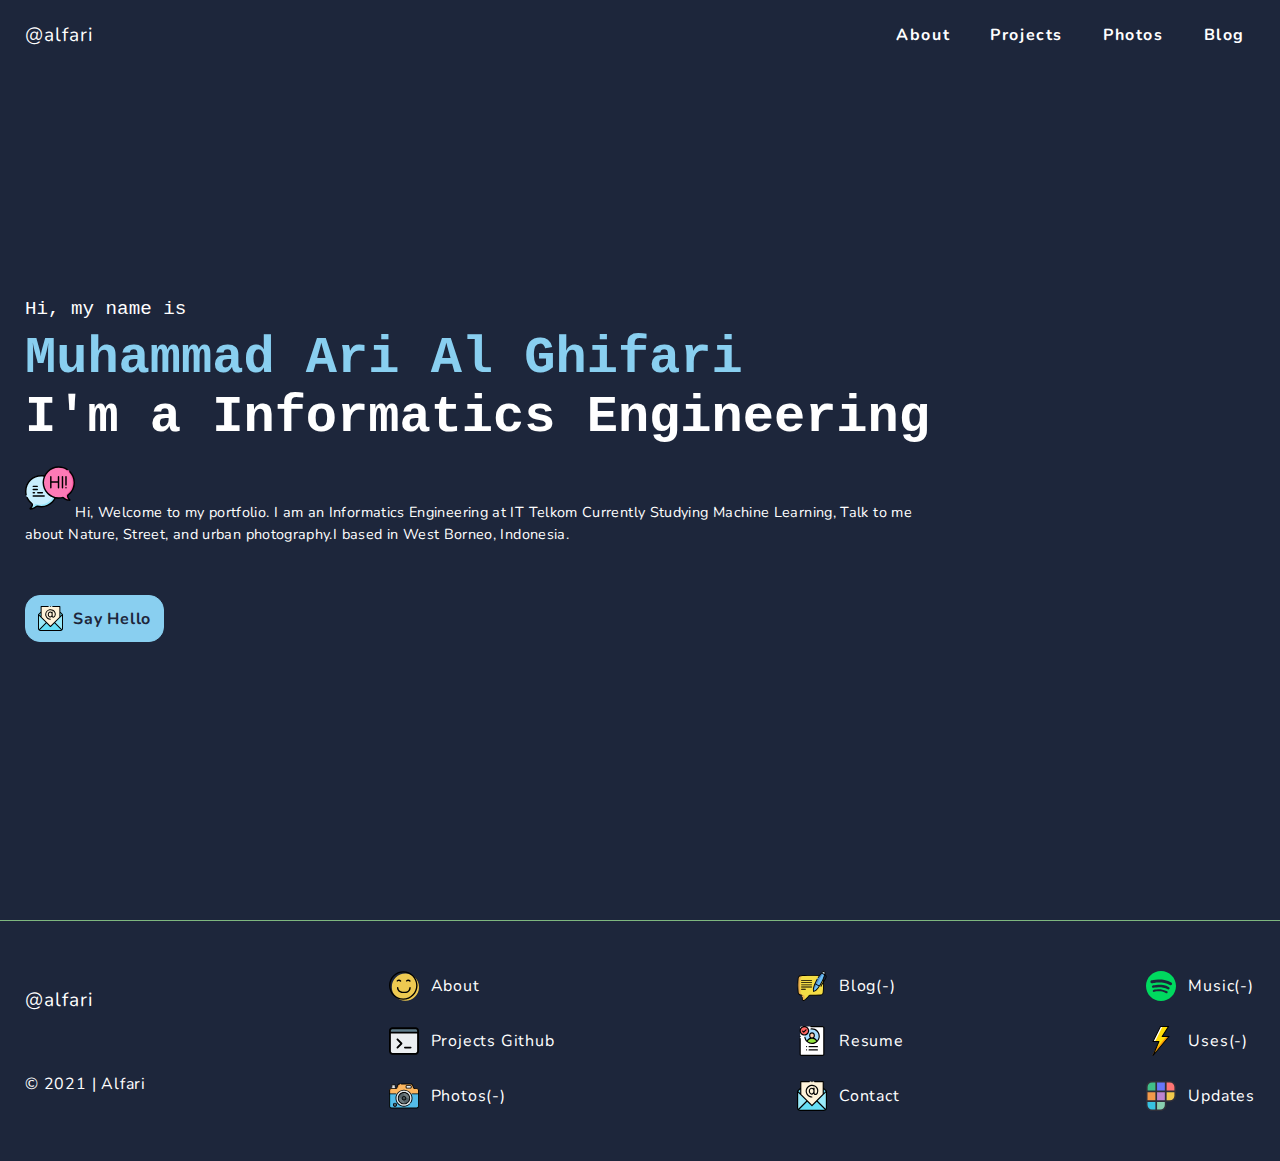
==== index.html @ 3ae726b8 "main" ====
<!DOCTYPE html>
<html lang="en">

    <head>
        <title>Alfari</title>
        <link rel="apple-touch-icon" sizes="180x180" href="/apple-touch-icon.png">
        <link rel="icon" type="image/png" sizes="32x32" href="/favicon-32x32.png">
        <link rel="icon" type="image/png" sizes="16x16" href="/favicon-16x16.png">
        <link rel="manifest" href="/site.webmanifest">
        <link rel="mask-icon" href="/safari-pinned-tab.svg" color="#5bbad5">
        <meta name="msapplication-TileColor" content="#da532c">
        <meta name="theme-color" content="#ffffff">

        <meta charset="UTF-8">

        <meta property="og:title" content="Muhammad Ari Al Ghifari" />
        <meta property="og:type" content="website" />
        <meta property="og:url" content="https://alfari.net" />
        <meta property="og:description"
            content="Hi! I'm Alfari. Welcome to my portfolio. I am an Informatics Engineering at IT Telkom Currently Studying Machine Learning, Talk to me about Nature, Street, and urban photography.I based in West Borneo, Indonesia." />
        <meta property="og:locale" content="en_US" />
        <meta property="og:image" content="./img/readme/alfari.png" />

        <meta name="twitter:card" content="summary">
        <meta name="twitter:title" content="Muhammad Ari Al Ghifari">
        <meta name="twitter:description"
            content="Hi, Welcome to my portfolio. I am an Informatics Engineering at IT Telkom Currently Studying Machine Learning, Talk to me about Nature, Street, and urban photography.I based in West Borneo, Indonesia..">
        <meta name="twitter:image" content="./img/readme/alfari.png">

        <meta name="viewport" content="width=device-width, initial-scale=1.0">
        <meta name="author" content="Alfari, muhammadarialghifari57@gmail.com">
        <meta name="copyright" content="Alfari">
        <meta name="description"
            content="Hi, Welcome to my portfolio. I am an Informatics Engineering at IT Telkom Currently Studying Machine Learning, Talk to me about Nature, Street, and urban photography.I based in West Borneo, Indonesia.">
        <meta name="keywords"
            content="Alfari, alfari, muhammad ari al ghifari, muhammad ari, programmer, institut teknologi telkom, telkom, ari">

        <link rel="canonical" href="https://alfari.net" />

        <link rel="preconnect" href="https://fonts.googleapis.com">
        <link rel="preconnect" href="https://fonts.gstatic.com" crossorigin>
        <link href="https://fonts.googleapis.com/css?family=Libre+Baskerville:700|Nunito"
            rel="stylesheet">

        <link rel="stylesheet"
            href="https://cdnjs.cloudflare.com/ajax/libs/font-awesome/5.15.3/css/all.min.css"
            integrity="sha512-iBBXm8fW90+nuLcSKlbmrPcLa0OT92xO1BIsZ+ywDWZCvqsWgccV3gFoRBv0z+8dLJgyAHIhR35VZc2oM/gI1w=="
            crossorigin="anonymous" referrerpolicy="no-referrer" />

        <link rel="stylesheet" href="./css/main.css" type="text/css">
        <link rel="stylesheet" href="./css/header.css" type="text/css">
        <link rel="stylesheet" href="./css/home.css" type="text/css">
        <link rel="stylesheet" href="./css/projects.css" type="text/css">
        <link rel="stylesheet" href="./css/footer.css" type="text/css">
    </head>
        
        
    <body>
        <header class="header">
            <a href="/" class="header-logo">@alfari</a>
            <nav class="nav">
                <div class="toggle"><i class="fas fa-bars"></i></div>
                <ul class="nav-menu">
                    <li class="nav-item"><a href="/about/">About</a></li>
                    <li class="nav-item"><a href="/project/">Projects</a></li>
                    <li class="nav-item"><a href="/photo/">Photos</a></li>
                    <li class="nav-item"><a href="/blog/">Blog</a></li>
                </ul>
            </nav>
        </header>
        <main class="main-container home-section">
            <section id="home">
                <div class="landing-page-details">
                    <h1 class="small-title">Hi, my name is</h1>
                    <h2 class="big-title my-name pink">Muhammad Ari Al Ghifari</h2>
                    <h3 class="big-title">I'm a Informatics Engineering</h3>
                    <div class="short-bio">
                        <img src="./img/hello.svg" alt="Hello">
                        <p>Hi, Welcome to my portfolio. 
                        I am an Informatics Engineering at IT Telkom Currently Studying Machine Learning, Talk to me about Nature, Street, and urban photography.I based in West Borneo, Indonesia.</p>
                    </div>
                    <div class="cta-container email-container">
                        <a href="mailto:muhammadarialghifari57@gmail.com" class="cta email-button">
                            <img src="./img/email.svg" alt="Email Icon">
                            <span>Say Hello</span>
                        </a>
                    </div>
                </div>
                <div class="landing-page-socials">
                    <ul>
                        <li class="social-link">
                            <a href="https://github.com/alfari24" aria-label="GitHub"
                                target="_blank">
                                <i class="fab fa-github"></i>
                            </a>
                        </li>
                        <li class="social-link">
                            <a href="#" aria-label="LinkedIn"
                                target="_blank">
                                <i class="fab fa-linkedin-in"></i>
                            </a>
                        </li>
                        <li class="social-link">
                            <a href="#" aria-label="Twitter"
                                target="_blank">
                                <i class="fab fa-twitter"></i>
                            </a>
                        </li>
                        <li class="social-link">
                            <a href="https://www.instagram.com/alfari_zero/" aria-label="Instagram"
                                target="_blank">
                                <i class="fab fa-instagram"></i>
                            </a>
                        </li>
                    </ul>
                </div>
            </section>
        </main>
<!--
    HALAMAN BAWAH AWAL
-->
        <footer class="footer-container">
            <div class="footer">
                <div class="footer-column">
                    <a href="/" class="footer-logo">@alfari</a>
                    <div class="socials">
                        <ul>
                            <li class="social-link">
                                <a href="https://github.com/alfari24" aria-label="GitHub"
                                    target="_blank">
                                    <i class="fab fa-github"></i>
                                </a>
                            </li>
                            <li class="social-link">
                                <a href="#"
                                    aria-label="LinkedIn" target="_blank">
                                    <i class="fab fa-linkedin-in"></i>
                                </a>
                            </li>
                            <li class="social-link">
                                <a href="#" aria-label="Twitter"
                                    target="_blank">
                                    <i class="fab fa-twitter"></i>
                                </a>
                            </li>
                            <li class="social-link">
                                <a href="https://www.instagram.com/alfari_zero/"
                                    aria-label="Instagram" target="_blank">
                                    <i class="fab fa-instagram"></i>
                                </a>
                            </li>
                        </ul>
                    </div>
                    <span class="copyright">&copy; 2021 | Alfari</span>
                </div>
                <div class="footer-column">
                    <a href="/about.html" class="footer-button">
                        <img src="./img/smile.svg" alt="Smile Icon">
                        About
                    </a>
                    <a href="https://github.com/alfari24" class="footer-button">
                        <img src="./img/coding.svg" alt="Code Icon">
                        Projects Github
                    </a>
                    <a href="#" class="footer-button">
                        <img src="./img/camera.svg" alt="Camera Icon">
                        Photos(-)
                    </a>
                </div>
                <div class="footer-column">
                    <a href="#" class="footer-button">
                        <img src="./img/blog.svg" alt="Blog Icon">
                        Blog(-)
                    </a>
                    <a href="/alfari.pdf" class="footer-button">
                        <img src="./img/resume.svg" alt="Resume Icon">
                        Resume
                    </a>
                    <a href="mailto:muhammadarialghifari57@gmail.com" class="footer-button">
                        <img src="./img/email.svg" alt="Email Icon">
                        Contact
                    </a>
                </div>
                <div class="footer-column">
                    <a href="#" class="footer-button">
                        <img src="./img/spotify.svg" alt="Spotify Icon">
                        Music(-)
                    </a>
                    <a href="#" class="footer-button">
                        <img src="./img/uses.svg" alt="Lightning Icon">
                        Uses(-)
                    </a>
                    <a href="https://www.polywork.com/alfari" class="footer-button">
                        <img src="./img/polywork.svg" alt="PolyWork Icon">
                        Updates
                    </a>
                </div>
            </div>
        </footer>
<!--
    HALAMAN BAWAH AKHIR
-->
        <script src="./js/main.js"></script>
    </body>

</html>
---- css/main.css ----
* {
    margin: 0;
    padding: 0;
    box-sizing: border-box;
    font-family: 'Nunito', sans-serif;
    font-size: 16px;
    font-weight: 400;
    color: #FFFFFF;
    scroll-behavior: smooth;
}

body {
    background-color: #1D263B;
}

h1, h2, h3 {
    font-family: 'Fira Code', monospace;
}

h2 {
    margin: 0 auto;
    text-align: center;
    font-size: 1.5em;
    font-weight: 700;
}

h3 {
    margin: 0 auto;
    text-align: center;
    font-size: 1.4em;
    font-weight: 700;
}

a, span {
    font-family: inherit;
    font-size: inherit;
    font-weight: inherit;
}

.green {
    color: #7EB77F;
}

.bold {
    font-weight: 700;
}

.pink {
    font-family: inherit;
    font-size: inherit;
    font-weight: inherit;
    color: #89CFF0;
}

ul {
    list-style-type: none;
}

.social-link a i {
    transition: all 0.2s ease;
}

.social-link a i:hover {
    color: #F08CAE;
}

.main-container {
    margin: 0 auto;
    padding: 0 25px;
    text-align: center;
    max-width: 1600px;
}

section {
    margin: 0 auto;
    display: flex;
    flex-direction: column;
    justify-content: center;
    text-align: left;
    padding-top: 100px;
}

section .hyperlink {
    color: #F08CAE;
    font-weight: 700;
    text-decoration: underline;
    transition: all 0.2s ease;
}

section .hyperlink:hover {
    color: #7EB77F;
}

.section-description {
    margin: 50px auto 0 auto;
    text-align: center;
    max-width: 1000px;
    line-height: 1.5em;
    letter-spacing: 0.025em;
}

.page-title {
    margin: 0 auto;
    display: flex;
    justify-content: center;
    align-items: center;
}

.page-title img {
    height: 40px;
    width: auto;
    margin-right: 20px;
}

@media only screen and (min-width: 768px) {
    h2 {
        font-size: 2em;
    }
    h3 {
        font-size: 2em;
    }
}
---- css/header.css ----
a {
    text-decoration: none;
}

header {
    margin: 0 auto;
    width: 100%;
    max-width: 1600px;
    display: flex;
    flex-direction: row;
    justify-content: space-between;
    text-align: center;
    align-items: center;
    height: 70px;
    padding: 0 15px;
    z-index: 2;
    background-color: #1D263B;
}

.header-logo {
    padding: 10px;
    font-size: 1.2em;
    letter-spacing: 0.05em;
}

.nav-menu {
    list-style-type: none;
    position: absolute;
    display: flex;
    justify-content: space-evenly;
    flex-direction: column;
    align-items: center;
    left: 0;
    min-height: 50%;
}

.nav-item {
    text-align: center;
    display: none;
}

.nav-item a {
    display: block;
    padding: 20px;
    font-weight: 700;
    width: 100vw;
    letter-spacing: 0.1em;
    transition: all 0.2s ease;
}

.nav-item a:hover, .nav-item a:focus {
    color: #F08CAE;
    text-decoration: underline;
}

.active {
    background-color: #6B818C;
}

.active .nav-item {
    display: block;
}

.toggle {
    padding: 1.1em;
}

.toggle i {
    font-size: 2em;
}

@media only screen and (min-width: 768px) {
    .nav {
        display: flex;
        text-align: center;
        justify-content: space-between;
        align-items: center;
    }
    .nav-menu {
        position: relative;
        align-items: center;
        flex-direction: row;
        background-color: #1D263B;
        height: fit-content;
    }
    .nav-item {
        position: relative;
        display: block;
        width: fit-content;
        margin: 0;
    }
    .nav-item a {
        width: fit-content;
        color: #FFFFFF;
    }
    .toggle {
        display: none;
    }
    
}
---- css/home.css ----
.main-container {
    margin: -100px auto 0 auto;
}

/* --- LANDING PAGE --- */

#home {
    margin: 0 auto;
    display: flex;
    flex-direction: column;
    align-items: center;
    justify-content: space-between;
    min-height: 100vh;
}

.landing-page-details {
    margin: auto 0;
    display: flex;
    flex-direction: column;
    justify-content: center;
}

.landing-page-socials ul {
    display: flex;
    flex-direction: row;
}

.landing-page-socials ul li a i {
    font-size: 1.5em;
    padding: 10px;
    margin: 0 5px;
}

.small-title {
    text-align: left;
    font-size: 1.2em;
    margin-bottom: 0.5em;
}

.my-name {
    font-weight: 700;
    /*letter-spacing: 0em;*/
    font-family: 'Fira Code', monospace;
}
/*font tampilan mobile*/
.big-title {
    margin: 0;
    text-align: left;
    font-size: 1.25em;
}

.short-bio {
    margin-top: 1em;
    display: flex;
    flex-direction: column;
    align-items: flex-start;
}

.short-bio p {
    margin-top: -0.75em;
    font-size: 0.90em;
    line-height: 1.5em;
    text-indent: 3.5em;
    letter-spacing: 0.025em;
}

.cta-container {
    margin: 0 auto;
}

.email-container {
    margin: 0;
}

.cta {
    display: flex;
    text-align: center;
    align-items: center;
    width: fit-content;
    padding: 10px 12px;
    border-radius: 15px;
    border: 1px solid #FFFFFF;
    font-weight: 700;
    letter-spacing: 0.05em;
    color: #1D263B;
    background-color: #FFFFFF;
    margin-top: 50px;
    transition: all 0.2s ease;
    cursor: pointer;
}

.cta img {
    height: 25px;
    width: 25px;
}

.cta span {
    margin-left: 10px;
    color: #1D263B;
    font-weight: 700;
}

.email-button {
    border: 1px solid #89CFF0;
    background-color: #89CFF0;
}

.cta:hover {
    border: 1px solid #7EB77F;
    background-color: #7EB77F;
    padding: 10px 20px;
}

@media only screen and (min-width: 768px) {
    .big-title {
        font-size: 3.25em;
    }
    .short-bio {
        max-width: 75%;
    }
    #home {
        flex-direction: row;
    }
    .landing-page-socials ul {
        flex-direction: column;
    }
    .landing-page-socials ul li a i {
        margin: 5px 0;
    }
}
---- css/projects.css ----
em {
    color: #1D263B;
}

.projects {
    padding-top: 100px;
    max-width: 1200px;
}

.project-cards-container {
    margin-top: 50px;
    height: fit-content;
}

.card {
    display: inline-flex;
    flex-direction: column;
    color: #1D263B;
}

.card:not(:last-child) {
    margin: 0 auto 2em auto;
}

.card-preview-img {
    max-width: 100%;
    border-radius: 10px 10px 0 0;
    padding: 5px;
    background-color: white;
}

.card-info {
    padding: 25px;
    background-color: #FFFFFF;
    border-radius: 0 0 10px 10px;
}

.has-no-preview .card-info {
    border-radius: 10px;
}

.title-and-links {
    display: flex;
    justify-content: space-between;
    align-items: center;
    margin-bottom: 10px;
}

.project-title {
    font-size: 1.2em;
    font-weight: 700;
    letter-spacing: 0.05em;
    color: #1D263B;
}

.project-links {
    display: flex;
    flex-wrap: nowrap;
}

.project-links a i {
    padding: 5px;
}

.project-links a i {
    color: #F08CAE;
    font-size: 1.2em;
    transition: all 0.2s ease;
}

.project-links a i:hover {
    font-size: 1.25em;
    padding: 2px 5px;
    color: #7EB77F;
}

.project-links a:last-child {
    margin-left: 5px;
}

.project-skills {
    margin-bottom: 12px;
    padding-bottom: 12px;
    border-bottom: 1px solid #7EB77F;
}

.project-skills span {
    color: #0FA3B1;
    font-weight: 700;
    font-size: 0.9em;
    letter-spacing: 0.05em;
}

.project-skills span:not(:last-child) {
    margin-right: 10px;
}

.project-description {
    color: #1D263B;
}

@media only screen and (min-width: 768px) {
    .project-cards-container {
        column-count: 2;
        column-gap: 2em;
    }
}
---- css/footer.css ----
.footer-container {
    border-top: 1px solid #7EB77F;
    margin: 50px auto;
    padding-top: 50px;
}

.footer {
    margin: 0 auto;
    padding: 0 25px;
    display: grid;
    grid-template-columns: repeat(2, 1fr);
    row-gap: 25px;
}

.footer-column {
    display: flex;
    flex-direction: column;
    text-align: left;
    align-items: flex-start;
}

.footer-logo {
    font-size: 1.2em;
    margin-bottom: 5px;
    letter-spacing: 0.05em;
}

.socials {
    margin: 10px 0;
}

.socials ul {
    display: flex;
    flex-direction: row;
    align-items: center;
    text-align: center;
    margin: 15px 0;
}

.socials ul li:not(:last-child) {
    margin-right: 12px;
}

.socials ul li a i {
    font-size: 1.5em;
}

.copyright {
    margin-top: 5px;
    letter-spacing: 0.05em;
}

.footer-button {
    display: flex;
    text-align: center;
    align-items: center;
    letter-spacing: 0.05em;
    transition: all 0.2s ease;
}

.footer-button:hover {
    text-decoration: underline;
    color: #F08CAE;
}

.footer-button:not(:last-child) {
    margin-bottom: 25px;
}

.footer-button img {
    margin-right: 12px;
}

@media only screen and (min-width: 768px) {
    .footer {
        margin: 0 auto;
        padding: 0 25px;
        display: flex;
        text-align: center;
        align-items: center;
        justify-content: space-between;
        max-width: 1600px;
    }
}
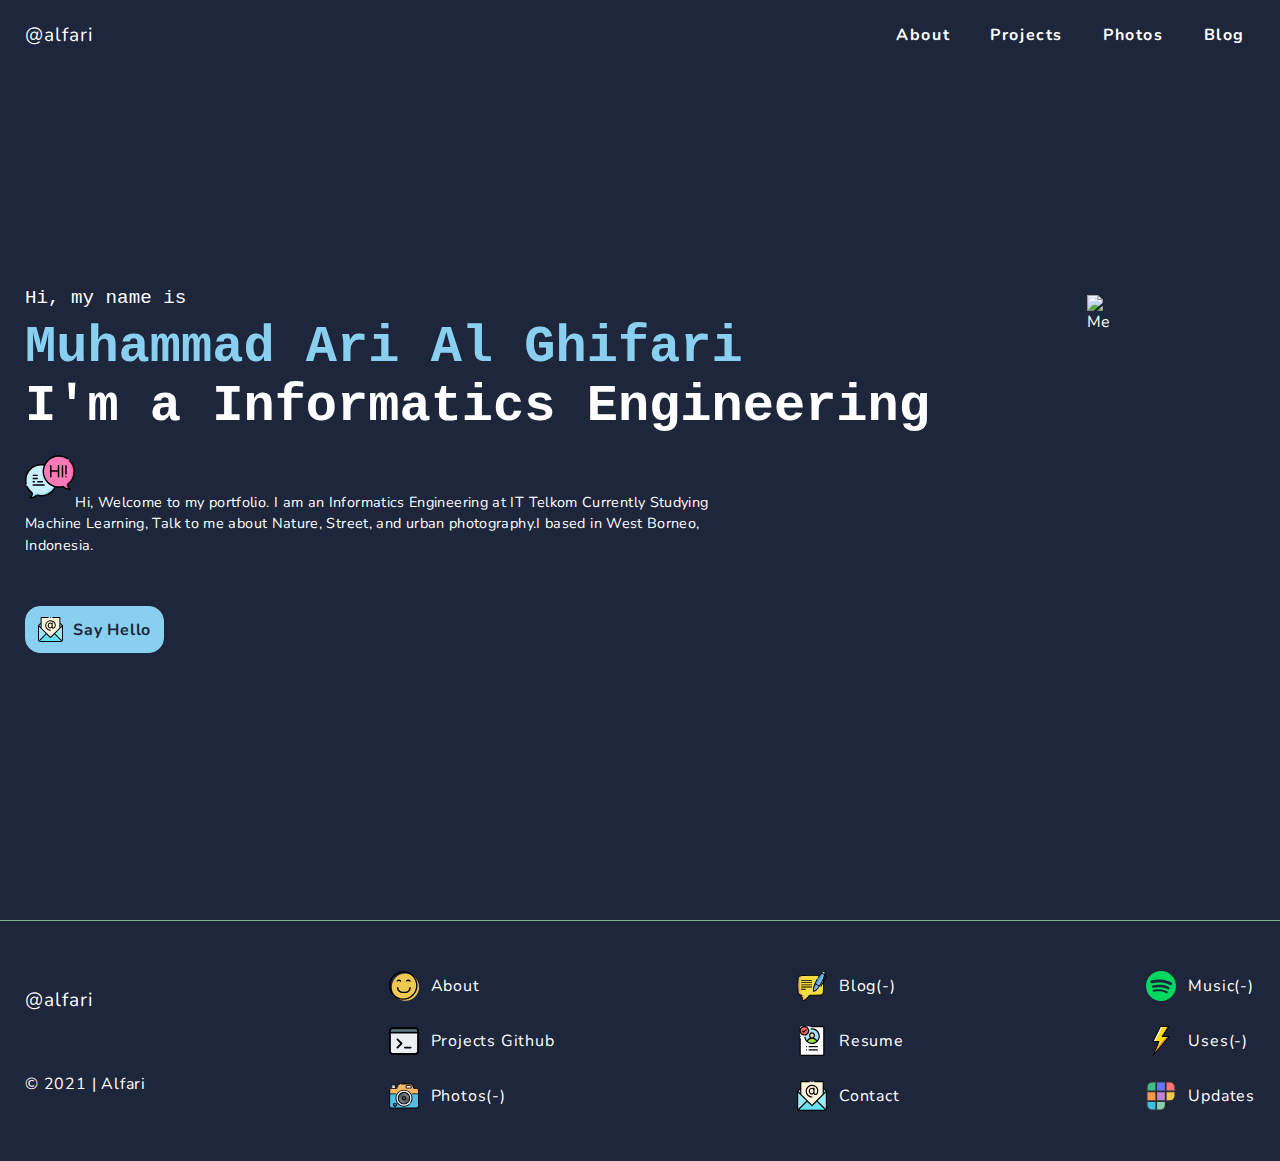
==== commit a5daa412: "main" ====
--- a/index.html
+++ b/index.html
@@ -86,6 +86,9 @@
                         </a>
                     </div>
                 </div>
+                <div class="art-me">
+                    <img src="./img/me-icon.gif" alt="Me">
+                </div>
                 <div class="landing-page-socials">
                     <ul>
                         <li class="social-link">
--- a/css/home.css
+++ b/css/home.css
@@ -110,6 +110,15 @@
     background-color: #7EB77F;
     padding: 10px 20px;
 }
+/* update*/
+.art-me {
+    display: none;
+    height: 350px;
+}
+
+.art-me img {
+    height: 100%;
+}
 
 @media only screen and (min-width: 768px) {
     .big-title {
@@ -117,6 +126,9 @@
     }
     .short-bio {
         max-width: 75%;
+    }
+    .art-me {
+        display: block;
     }
     #home {
         flex-direction: row;
@@ -127,4 +139,9 @@
     .landing-page-socials ul li a i {
         margin: 5px 0;
     }
+
+@media only screen and (min-width: 1000px) {
+    #home {
+        gap: 10%;
+    }
 }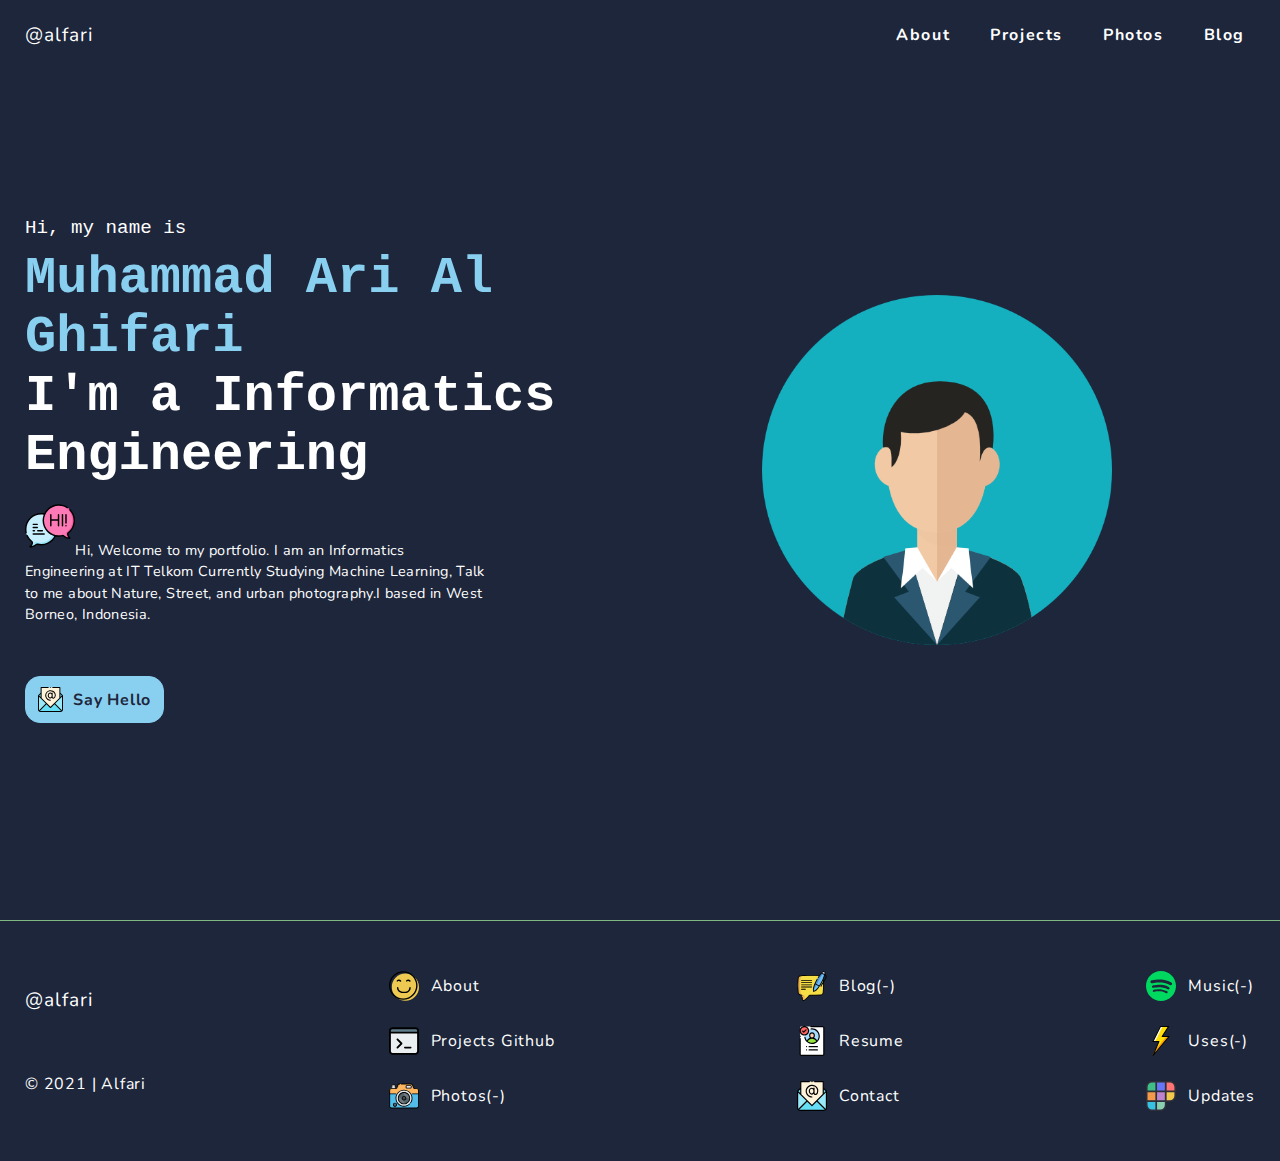
==== commit ee688b43: "main" ====
--- a/index.html
+++ b/index.html
@@ -4,8 +4,8 @@
     <head>
         <title>Alfari</title>
         <link rel="apple-touch-icon" sizes="180x180" href="/apple-touch-icon.png">
-        <link rel="icon" type="image/png" sizes="32x32" href="/favicon-32x32.png">
-        <link rel="icon" type="image/png" sizes="16x16" href="/favicon-16x16.png">
+        <link rel="icon" type="image/png" sizes="32x32" href="./img/favicon-32x32.png">
+        <link rel="icon" type="image/png" sizes="16x16" href="./img/favicon-16x16.png">
         <link rel="manifest" href="/site.webmanifest">
         <link rel="mask-icon" href="/safari-pinned-tab.svg" color="#5bbad5">
         <meta name="msapplication-TileColor" content="#da532c">
@@ -86,9 +86,11 @@
                         </a>
                     </div>
                 </div>
+                <!-- tampilan foto profile-->
                 <div class="art-me">
-                    <img src="./img/me-icon.gif" alt="Me">
-                </div>
+                    <img src="./img/profile.png" alt="Me">
+                </div>
+                <!-- tampilan foto profile-->
                 <div class="landing-page-socials">
                     <ul>
                         <li class="social-link">
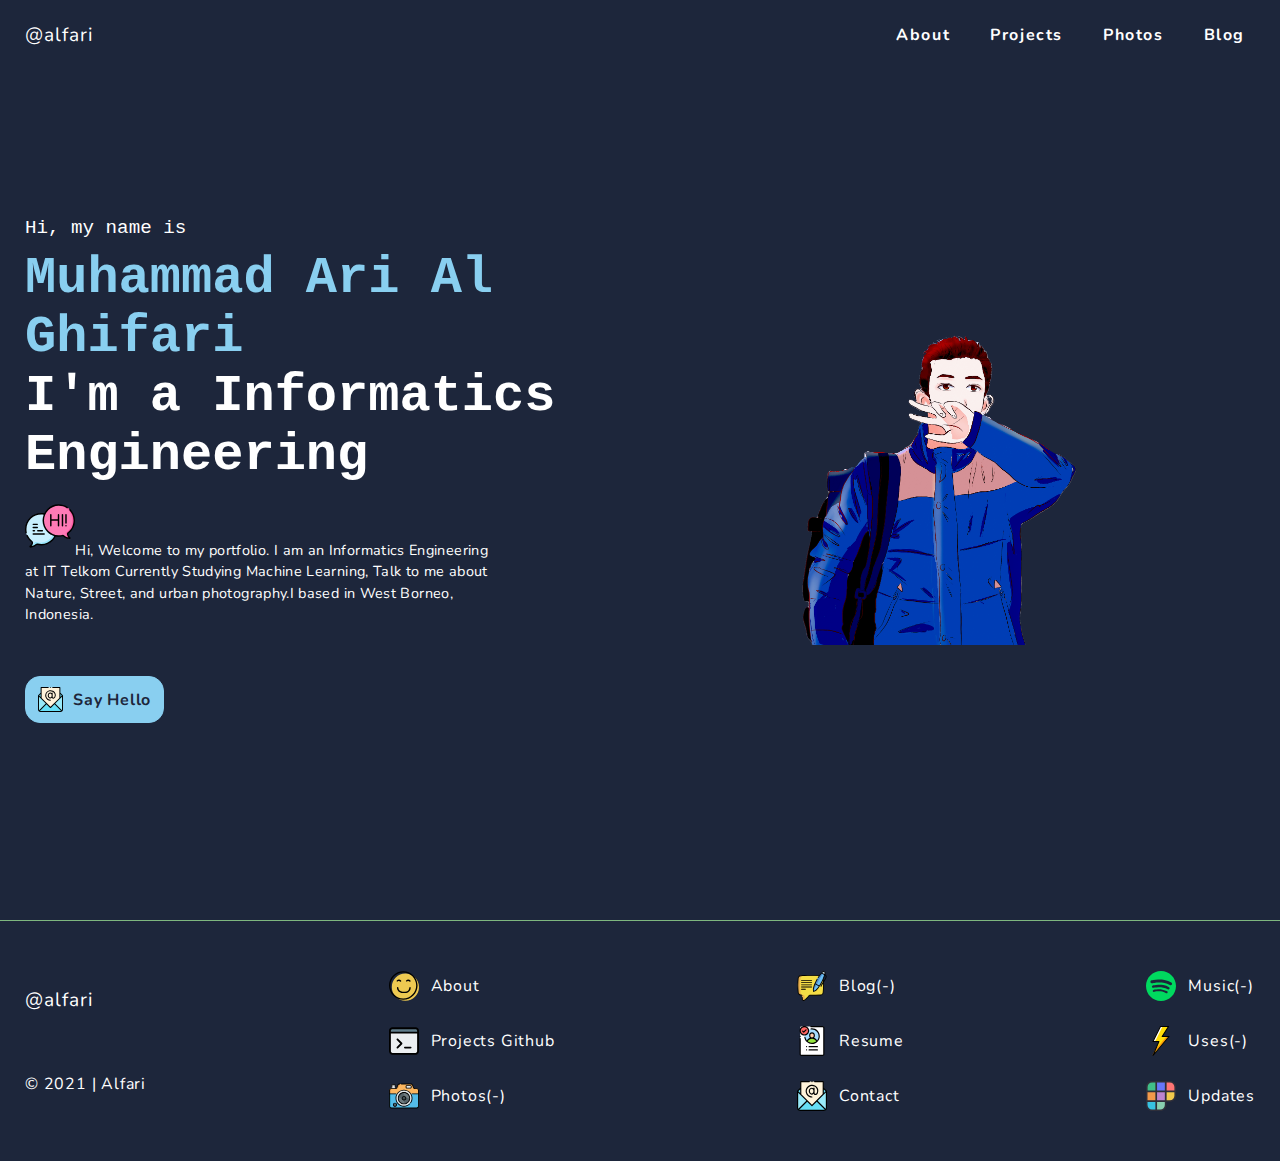
==== commit 53c46a6b: "main" ====
--- a/index.html
+++ b/index.html
@@ -4,8 +4,8 @@
     <head>
         <title>Alfari</title>
         <link rel="apple-touch-icon" sizes="180x180" href="/apple-touch-icon.png">
-        <link rel="icon" type="image/png" sizes="32x32" href="./img/favicon-32x32.png">
-        <link rel="icon" type="image/png" sizes="16x16" href="./img/favicon-16x16.png">
+        <link rel="icon" type="image/png" sizes="32x32" href="./img/app32x32.png">
+        <link rel="icon" type="image/png" sizes="16x16" href="./img/app16x16.png">
         <link rel="manifest" href="/site.webmanifest">
         <link rel="mask-icon" href="/safari-pinned-tab.svg" color="#5bbad5">
         <meta name="msapplication-TileColor" content="#da532c">
@@ -88,7 +88,7 @@
                 </div>
                 <!-- tampilan foto profile-->
                 <div class="art-me">
-                    <img src="./img/profile.png" alt="Me">
+                    <img src="./img/ganteng.png" alt="Me">
                 </div>
                 <!-- tampilan foto profile-->
                 <div class="landing-page-socials">
@@ -177,7 +177,7 @@
                         <img src="./img/blog.svg" alt="Blog Icon">
                         Blog(-)
                     </a>
-                    <a href="/alfari.pdf" class="footer-button">
+                    <a href="/resume/alfari.pdf" class="footer-button">
                         <img src="./img/resume.svg" alt="Resume Icon">
                         Resume
                     </a>
--- a/css/home.css
+++ b/css/home.css
@@ -139,8 +139,9 @@
     .landing-page-socials ul li a i {
         margin: 5px 0;
     }
+}
 
-@media only screen and (min-width: 1000px) {
+@media only screen and (min-width: 1000px){
     #home {
         gap: 10%;
     }
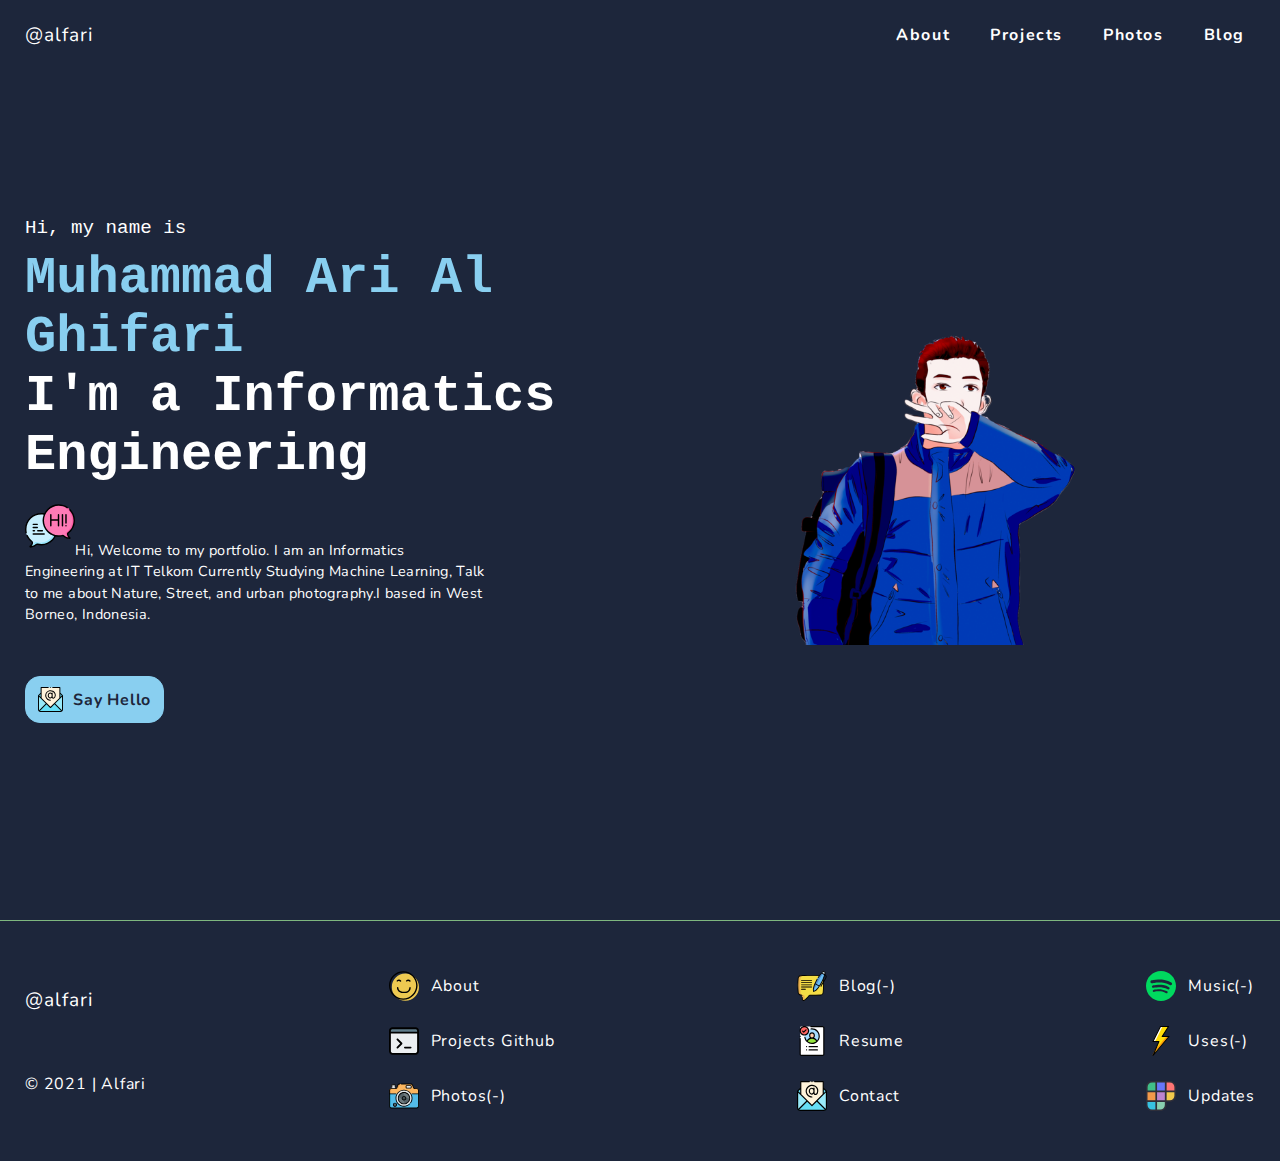
==== commit 7fc774e0: "main" ====
--- a/index.html
+++ b/index.html
@@ -88,7 +88,7 @@
                 </div>
                 <!-- tampilan foto profile-->
                 <div class="art-me">
-                    <img src="./img/ganteng.png" alt="Me">
+                    <img src="./img/ganteng1.png" alt="Me">
                 </div>
                 <!-- tampilan foto profile-->
                 <div class="landing-page-socials">
